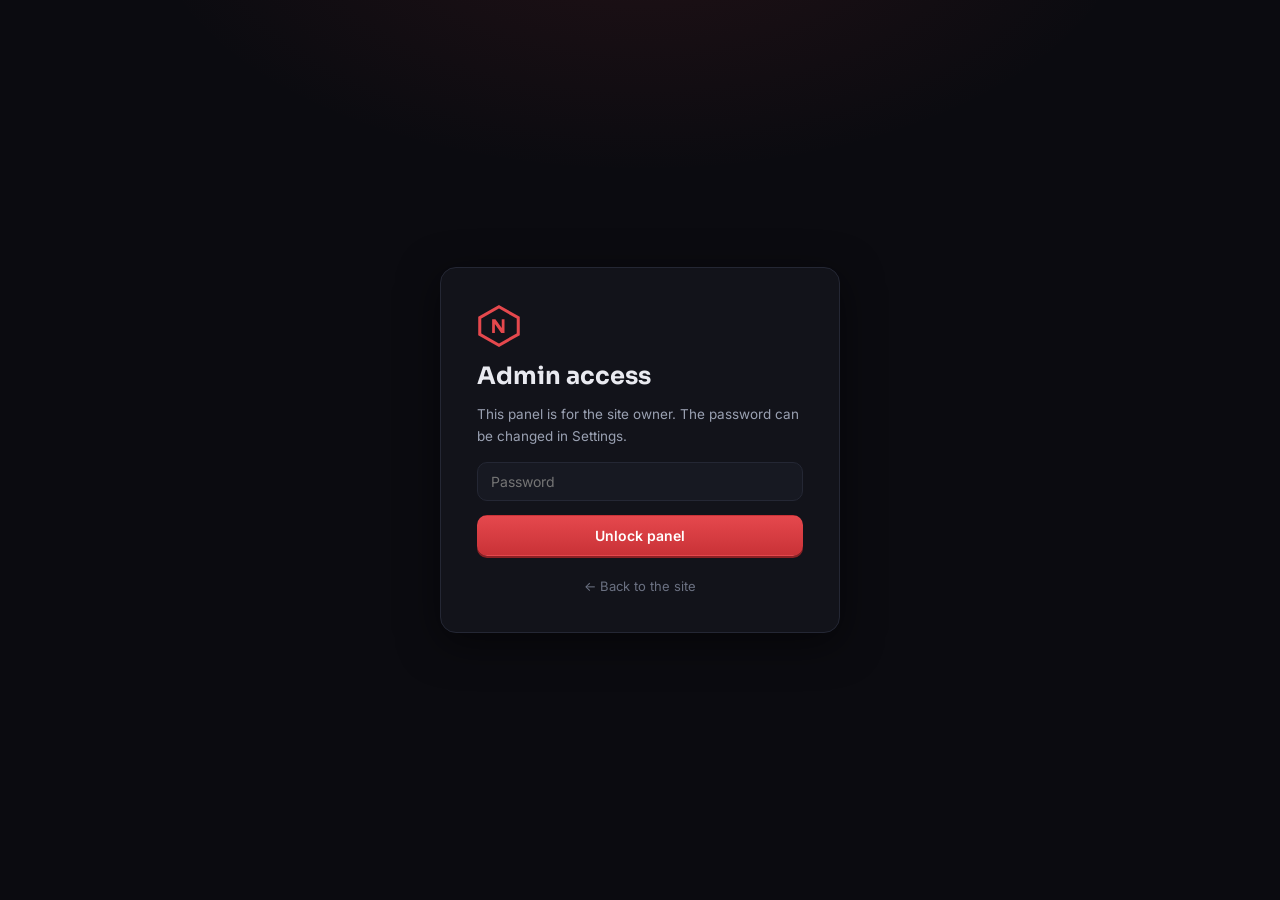
==== admin.html @ 430feed5 "Add files via upload" ====
<!DOCTYPE html>
<html lang="en">
<head>
<meta charset="UTF-8">
<meta name="viewport" content="width=device-width, initial-scale=1.0">
<title>Admin · Crowz-Plugins</title>
<meta name="robots" content="noindex">
<link rel="preconnect" href="https://fonts.googleapis.com">
<link rel="preconnect" href="https://fonts.gstatic.com" crossorigin>
<link href="https://fonts.googleapis.com/css2?family=Sora:wght@500;600;700;800&family=Inter:wght@400;500;600&family=IBM+Plex+Mono:wght@400;500&display=swap" rel="stylesheet">
<link rel="icon" href="data:image/svg+xml,%3Csvg xmlns='http://www.w3.org/2000/svg' viewBox='0 0 32 32'%3E%3Cpath d='M16 2 30 10v12L16 30 2 22V10Z' fill='%2314141b' stroke='%23e5484d' stroke-width='2'/%3E%3C/svg%3E">
<link rel="stylesheet" href="css/admin.css">
</head>
<body>

<!-- Login screen -->
<div class="login-screen" id="login-screen">
    <form class="login-card" id="login-form">
        <svg class="brand-mark" viewBox="0 0 32 32" aria-hidden="true">
            <path d="M16 2 30 10v12L16 30 2 22V10Z" fill="none" stroke="currentColor" stroke-width="2.2"/>
            <path d="M11 21V11h2.4l4.6 6.4V11H20v10h-2.4L13 14.6V21Z" fill="currentColor"/>
        </svg>
        <h1>Admin access</h1>
        <p class="login-sub">This panel is for the site owner. The password can be changed in Settings.</p>
        <input type="password" id="login-password" placeholder="Password" autocomplete="current-password" required>
        <p class="login-error" id="login-error" hidden>Wrong password. Try again.</p>
        <button class="btn btn-primary" type="submit">Unlock panel</button>
        <a class="login-back" href="index.html">← Back to the site</a>
    </form>
</div>

<!-- Admin app -->
<div class="admin-app" id="admin-app" hidden>

    <aside class="sidebar">
        <a class="brand" href="index.html">
            <svg class="brand-mark" viewBox="0 0 32 32" aria-hidden="true">
                <path d="M16 2 30 10v12L16 30 2 22V10Z" fill="none" stroke="currentColor" stroke-width="2.2"/>
                <path d="M11 21V11h2.4l4.6 6.4V11H20v10h-2.4L13 14.6V21Z" fill="currentColor"/>
            </svg>
            <span class="brand-name">Admin</span>
        </a>
        <nav class="side-nav">
            <button class="side-link active" data-view="dashboard">
                <svg viewBox="0 0 24 24"><path d="M4 13h6V4H4v9Zm0 7h6v-5H4v5Zm10 0h6v-9h-6v9Zm0-16v5h6V4h-6Z"/></svg>
                Dashboard
            </button>
            <button class="side-link" data-view="plugins">
                <svg viewBox="0 0 24 24"><path d="M9 3h6v6h6v6h-6v6H9v-6H3V9h6V3Z"/></svg>
                Plugins
            </button>
            <button class="side-link" data-view="analytics">
                <svg viewBox="0 0 24 24"><path d="M4 20V10m6 10V4m6 16v-8m4 8H2"/></svg>
                Analytics
            </button>
            <button class="side-link" data-view="settings">
                <svg viewBox="0 0 24 24"><path d="M12 15a3 3 0 1 0 0-6 3 3 0 0 0 0 6Zm7.4-3a7.4 7.4 0 0 0-.1-1.2l2-1.6-2-3.4-2.4 1a7.6 7.6 0 0 0-2-1.2L14.5 3h-5L9 5.6a7.6 7.6 0 0 0-2 1.2l-2.4-1-2 3.4 2 1.6a7.4 7.4 0 0 0 0 2.4l-2 1.6 2 3.4 2.4-1a7.6 7.6 0 0 0 2 1.2L9.5 21h5l.4-2.6a7.6 7.6 0 0 0 2-1.2l2.4 1 2-3.4-2-1.6c.1-.4.1-.8.1-1.2Z"/></svg>
                Settings
            </button>
        </nav>
        <div class="side-foot">
            <a class="side-link" href="../Crowz-admin/index.html" target="_blank">User admin</a>
            <a class="side-link" href="index.html" target="_blank">Open site</a>
            <button class="side-link" id="logout-btn">Log out</button>
        </div>
    </aside>

    <div class="main">
        <header class="topbar">
            <h1 id="view-title">Dashboard</h1>
            <div class="topbar-actions" id="topbar-actions"></div>
        </header>

        <!-- Dashboard -->
        <section class="view" id="view-dashboard">
            <div class="stat-cards" id="dash-cards"></div>
            <div class="dash-grid">
                <div class="panel">
                    <h3 class="panel-title">Top plugins</h3>
                    <div class="bars" id="dash-bars"></div>
                </div>
                <div class="panel">
                    <h3 class="panel-title">Recent downloads</h3>
                    <div class="feed" id="dash-feed"></div>
                </div>
            </div>
        </section>

        <!-- Plugins manager -->
        <section class="view" id="view-plugins" hidden>
            <div class="panel">
                <div class="table-toolbar">
                    <div class="search-wrap">
                        <svg viewBox="0 0 24 24" aria-hidden="true"><circle cx="11" cy="11" r="7"/><path d="m20 20-3.5-3.5"/></svg>
                        <input type="text" id="plugin-search" placeholder="Search plugins..." autocomplete="off">
                    </div>
                    <select id="plugin-cat-filter" aria-label="Filter category">
                        <option value="all">All categories</option>
                        <option value="pvp">PvP</option>
                        <option value="voice">Voice</option>
                        <option value="security">Security</option>
                        <option value="economy">Economy</option>
                        <option value="utility">Utility</option>
                        <option value="core">Core</option>
                    </select>
                    <button class="btn btn-primary btn-sm" id="add-plugin-btn">Add plugin</button>
                </div>
                <div class="table-wrap">
                    <table class="table">
                        <thead>
                            <tr>
                                <th>Plugin</th><th>Category</th><th>Tag</th><th>Version</th><th>Size</th>
                                <th class="num">Downloads</th><th>Updated</th><th class="num">Actions</th>
                            </tr>
                        </thead>
                        <tbody id="plugin-rows"></tbody>
                    </table>
                </div>
                <p class="table-empty" id="plugin-empty" hidden>No plugins match.</p>
            </div>
        </section>

        <!-- Analytics -->
        <section class="view" id="view-analytics" hidden>
            <div class="stat-cards" id="analytics-cards"></div>
            <div class="panel">
                <h3 class="panel-title">Downloads by plugin</h3>
                <div class="bars bars-lg" id="analytics-bars"></div>
                <div class="panel-foot">
                    <span class="muted" id="analytics-note"></span>
                    <button class="btn btn-ghost btn-sm" id="reset-stats-btn">Reset all stats</button>
                </div>
            </div>
        </section>

        <!-- Settings -->
        <section class="view" id="view-settings" hidden>
            <div class="panel">
                <h3 class="panel-title">Site settings</h3>
                <form id="settings-form" class="form-grid">
                    <label>Site name
                        <input type="text" name="siteName" required>
                    </label>
                    <label>Contact email
                        <input type="email" name="contactEmail" required>
                    </label>
                    <label class="span-2">Hero tagline
                        <textarea name="tagline" rows="3"></textarea>
                    </label>
                    <label>Admin password
                        <input type="text" name="adminPassword" required>
                    </label>
                    <div class="span-2 form-actions">
                        <button class="btn btn-primary btn-sm" type="submit">Save settings</button>
                        <span class="muted" id="settings-saved" hidden>Saved.</span>
                    </div>
                </form>
            </div>

            <div class="panel">
                <h3 class="panel-title">Data</h3>
                <div class="data-actions">
                    <button class="btn btn-ghost btn-sm" id="export-btn">Export JSON backup</button>
                    <label class="btn btn-ghost btn-sm file-btn">Import backup
                        <input type="file" id="import-file" accept="application/json" hidden>
                    </label>
                </div>
                <p class="muted">Backups include the plugin catalog, settings and download history. Importing replaces the current data.</p>
            </div>

            <div class="panel panel-danger">
                <h3 class="panel-title">Danger zone</h3>
                <div class="data-actions">
                    <button class="btn btn-ghost btn-sm" id="reset-catalog-btn">Reset catalog to defaults</button>
                    <button class="btn btn-danger btn-sm" id="wipe-btn">Wipe everything</button>
                </div>
                <p class="muted">Reset catalog restores the shipped plugin list. Wipe removes the catalog, settings and all stats — the site falls back to defaults.</p>
            </div>
        </section>
    </div>
</div>

<!-- Plugin edit modal -->
<div class="modal" id="plugin-modal" hidden>
    <div class="modal-backdrop" data-close></div>
    <div class="modal-panel">
        <button class="modal-close" data-close aria-label="Close">×</button>
        <h2 id="plugin-form-title">Add plugin</h2>
        <form id="plugin-form" class="form-grid">
            <label>Name <input type="text" name="name" required></label>
            <label>Jar file <input type="text" name="file" required placeholder="MyPlugin-1.0.0.jar"></label>
            <label>Monogram <input type="text" name="monogram" maxlength="4" placeholder="MP"></label>
            <label>Category
                <select name="category">
                    <option value="pvp">PvP</option>
                    <option value="voice">Voice</option>
                    <option value="security">Security</option>
                    <option value="economy">Economy</option>
                    <option value="utility">Utility</option>
                    <option value="core">Core</option>
                </select>
            </label>
            <label>Tag <input type="text" name="tag" placeholder="Flagship"></label>
            <label>Version <input type="text" name="version" placeholder="1.0.0"></label>
            <label>Size <input type="text" name="size" placeholder="0.4 MB"></label>
            <label>Server target <input type="text" name="paper" placeholder="Paper 1.21+"></label>
            <label>Updated <input type="text" name="updated" placeholder="Aug 2026"></label>
            <label>Base downloads <input type="number" name="baseDownloads" min="0"></label>
            <label class="check"><input type="checkbox" name="recent"> Mark as fresh build</label>
            <label class="span-2">One-line summary
                <textarea name="blurb" rows="2" required></textarea>
            </label>
            <label class="span-2">Description
                <textarea name="description" rows="4" required></textarea>
            </label>
            <label class="span-2">Features (one per line)
                <textarea name="features" rows="4"></textarea>
            </label>
            <label class="span-2">Commands (one per line)
                <textarea name="commands" rows="3"></textarea>
            </label>
            <label class="span-2">Requirements (one per line)
                <textarea name="requirements" rows="3"></textarea>
            </label>
            <div class="span-2 form-actions">
                <button class="btn btn-primary btn-sm" type="submit" id="plugin-form-submit">Save plugin</button>
                <button class="btn btn-ghost btn-sm" type="button" data-close>Cancel</button>
            </div>
        </form>
    </div>
</div>

<!-- Confirm dialog -->
<div class="modal" id="confirm-modal" hidden>
    <div class="modal-backdrop" data-close></div>
    <div class="modal-panel modal-sm">
        <h2 id="confirm-title">Are you sure?</h2>
        <p class="muted" id="confirm-text">This cannot be undone.</p>
        <div class="form-actions">
            <button class="btn btn-danger btn-sm" id="confirm-yes">Yes, do it</button>
            <button class="btn btn-ghost btn-sm" data-close>Cancel</button>
        </div>
    </div>
</div>

<div class="toast" id="admin-toast"></div>

<script src="js/plugins.js"></script>
<script src="js/store.js"></script>
<script src="js/admin.js"></script>
</body>
</html>
---- css/admin.css ----
/* Crowz-Plugins — admin panel styles */

:root {
    --bg: #0b0b10;
    --surface: #12131a;
    --surface-2: #171922;
    --surface-3: #1d2029;
    --border: #242734;
    --border-soft: #1d1f29;
    --text: #e9eaf0;
    --text-dim: #9aa1b2;
    --text-faint: #6b7182;
    --accent: #e5484d;
    --accent-strong: #ff5c5f;
    --danger: #ff6b6b;
    --green: #4cc38a;
    --gold: #e9b13a;
    --blue: #5aa9f7;
    --violet: #9a86f7;
    --orange: #e8953a;
    --mono: 'IBM Plex Mono', Consolas, monospace;
    --display: 'Sora', system-ui, sans-serif;
    --body: 'Inter', system-ui, sans-serif;
    --radius: 12px;
    --shadow: 0 10px 40px rgba(0, 0, 0, .5);
}

* { margin: 0; padding: 0; box-sizing: border-box; }

body {
    background: var(--bg);
    color: var(--text);
    font-family: var(--body);
    line-height: 1.6;
    -webkit-font-smoothing: antialiased;
}

h1, h2, h3, h4 { font-family: var(--display); font-weight: 700; line-height: 1.2; }
.muted { color: var(--text-faint); font-size: 13px; }
.btn { display: inline-flex; align-items: center; justify-content: center; gap: 8px; border: 1px solid transparent; border-radius: 10px; padding: 11px 20px; font-family: var(--body); font-size: 14px; font-weight: 600; text-decoration: none; cursor: pointer; transition: transform .15s, box-shadow .15s, background .15s, border-color .15s; white-space: nowrap; }
.btn-primary { background: linear-gradient(180deg, #e5484d, #c93237); color: #fff; box-shadow: 0 2px 0 #8a2024; }
.btn-primary:hover { transform: translateY(-1px); }
.btn-ghost { background: transparent; color: var(--text-dim); border-color: var(--border); }
.btn-ghost:hover { color: var(--text); border-color: var(--text-faint); }
.btn-danger { background: rgba(229, 72, 77, .12); color: var(--danger); border-color: rgba(229, 72, 77, .35); }
.btn-danger:hover { background: rgba(229, 72, 77, .2); }
.btn-sm { padding: 8px 14px; font-size: 13px; }
.btn:focus-visible, input:focus-visible, select:focus-visible, textarea:focus-visible { outline: 2px solid var(--accent-strong); outline-offset: 1px; }

input, select, textarea {
    background: var(--surface-2);
    border: 1px solid var(--border);
    color: var(--text);
    border-radius: 10px;
    padding: 10px 13px;
    font-family: var(--body);
    font-size: 14px;
    outline: none;
    transition: border-color .15s;
    width: 100%;
}
input:focus, select:focus, textarea:focus { border-color: var(--accent); }
textarea { resize: vertical; }

/* ---------- Login ---------- */
.login-screen {
    min-height: 100vh;
    display: grid;
    place-items: center;
    padding: 24px;
    background: radial-gradient(60% 45% at 50% -10%, rgba(229, 72, 77, .1), transparent 65%), var(--bg);
}
.login-card {
    width: min(400px, 100%);
    background: var(--surface);
    border: 1px solid var(--border);
    border-radius: 16px;
    padding: 36px;
    box-shadow: var(--shadow);
    display: flex;
    flex-direction: column;
    gap: 14px;
}
.login-card .brand-mark { width: 44px; height: 44px; color: var(--accent); }
.login-card h1 { font-size: 24px; }
.login-sub { color: var(--text-dim); font-size: 13.5px; }
.login-error { color: var(--danger); font-size: 13px; }
.login-back { color: var(--text-faint); font-size: 13px; text-decoration: none; text-align: center; margin-top: 6px; }
.login-back:hover { color: var(--text); }

/* ---------- Layout ---------- */
.admin-app { display: flex; min-height: 100vh; }

.sidebar {
    width: 232px;
    flex-shrink: 0;
    background: var(--surface);
    border-right: 1px solid var(--border-soft);
    display: flex;
    flex-direction: column;
    padding: 20px 14px;
    position: sticky;
    top: 0;
    height: 100vh;
}
.brand { display: inline-flex; align-items: center; gap: 10px; text-decoration: none; color: var(--text); padding: 4px 10px 20px; }
.brand-mark { width: 26px; height: 26px; color: var(--accent); }
.brand-name { font-family: var(--display); font-weight: 700; font-size: 16px; }

.side-nav { display: flex; flex-direction: column; gap: 4px; flex: 1; }
.side-link {
    display: flex;
    align-items: center;
    gap: 12px;
    width: 100%;
    background: none;
    border: none;
    color: var(--text-dim);
    font-family: var(--body);
    font-size: 14px;
    font-weight: 500;
    padding: 11px 12px;
    border-radius: 9px;
    cursor: pointer;
    text-decoration: none;
    text-align: left;
    transition: background .15s, color .15s;
}
.side-link svg { width: 18px; height: 18px; fill: currentColor; flex-shrink: 0; }
.side-link:hover { background: var(--surface-2); color: var(--text); }
.side-link.active { background: rgba(229, 72, 77, .1); color: var(--accent-strong); }
.side-foot { border-top: 1px solid var(--border-soft); padding-top: 12px; display: flex; flex-direction: column; gap: 4px; }

.main { flex: 1; min-width: 0; padding: 28px clamp(20px, 3vw, 44px) 60px; }

.topbar { display: flex; justify-content: space-between; align-items: center; margin-bottom: 26px; gap: 16px; }
.topbar h1 { font-size: 26px; }

/* ---------- Panels & cards ---------- */
.panel {
    background: var(--surface);
    border: 1px solid var(--border);
    border-radius: var(--radius);
    padding: 22px;
    margin-bottom: 20px;
}
.panel-title { font-size: 14px; text-transform: uppercase; letter-spacing: .1em; color: var(--text-faint); margin-bottom: 18px; }
.panel-danger { border-color: rgba(229, 72, 77, .3); }
.panel-foot { display: flex; justify-content: space-between; align-items: center; margin-top: 16px; gap: 12px; flex-wrap: wrap; }

.stat-cards { display: grid; grid-template-columns: repeat(auto-fit, minmax(200px, 1fr)); gap: 16px; margin-bottom: 20px; }
.stat-card {
    background: var(--surface);
    border: 1px solid var(--border);
    border-radius: var(--radius);
    padding: 20px;
    display: flex;
    flex-direction: column;
    gap: 6px;
}
.stat-card .stat-label { font-size: 12px; text-transform: uppercase; letter-spacing: .1em; color: var(--text-faint); }
.stat-card .stat-value { font-family: var(--display); font-size: 28px; font-weight: 700; }
.stat-card .stat-sub { font-size: 12.5px; color: var(--text-faint); }
.stat-card.accent .stat-value { color: var(--accent-strong); }

.dash-grid { display: grid; grid-template-columns: 1fr 1fr; gap: 20px; }

/* ---------- Bars ---------- */
.bars { display: flex; flex-direction: column; gap: 12px; }
.bar-row { display: grid; grid-template-columns: 150px 1fr 70px; align-items: center; gap: 12px; }
.bar-row .bar-name { font-size: 13.5px; color: var(--text-dim); overflow: hidden; text-overflow: ellipsis; white-space: nowrap; }
.bar-row .bar-track { background: var(--surface-2); border: 1px solid var(--border-soft); border-radius: 6px; height: 12px; overflow: hidden; }
.bar-row .bar-fill { height: 100%; background: linear-gradient(90deg, var(--accent), var(--accent-strong)); border-radius: 6px; min-width: 2px; transition: width .4s ease; }
.bar-row .bar-val { font-family: var(--mono); font-size: 12px; color: var(--text-faint); text-align: right; }
.bars-lg .bar-row { grid-template-columns: 220px 1fr 80px; }
.bars-lg .bar-track { height: 16px; }

/* ---------- Feed ---------- */
.feed { display: flex; flex-direction: column; gap: 4px; }
.feed-item {
    display: flex;
    justify-content: space-between;
    align-items: center;
    gap: 12px;
    padding: 10px 12px;
    border-radius: 9px;
    font-size: 13.5px;
}
.feed-item:nth-child(odd) { background: var(--surface-2); }
.feed-item .feed-name { color: var(--text); font-weight: 500; }
.feed-item .feed-time { color: var(--text-faint); font-size: 12px; white-space: nowrap; }
.feed-empty { color: var(--text-faint); font-size: 13.5px; padding: 14px 4px; }

/* ---------- Table ---------- */
.table-toolbar { display: flex; gap: 12px; align-items: center; flex-wrap: wrap; margin-bottom: 18px; }
.search-wrap { position: relative; flex: 1; min-width: 200px; max-width: 340px; }
.search-wrap svg { position: absolute; left: 13px; top: 50%; transform: translateY(-50%); width: 15px; height: 15px; fill: none; stroke: var(--text-faint); stroke-width: 2; stroke-linecap: round; pointer-events: none; }
.search-wrap input { padding-left: 38px; }

.table-wrap { overflow-x: auto; }
.table { width: 100%; border-collapse: collapse; font-size: 14px; }
.table th {
    text-align: left;
    font-size: 12px;
    text-transform: uppercase;
    letter-spacing: .08em;
    color: var(--text-faint);
    font-weight: 600;
    padding: 10px 12px;
    border-bottom: 1px solid var(--border);
    white-space: nowrap;
}
.table td { padding: 12px; border-bottom: 1px solid var(--border-soft); vertical-align: middle; }
.table tbody tr:hover { background: rgba(255, 255, 255, .02); }
.table .num { text-align: right; }
.table .plugin-cell { display: flex; align-items: center; gap: 12px; }
.table .plugin-cell .p-name { font-weight: 600; }
.table .plugin-cell .p-tag { font-size: 12px; color: var(--text-faint); }
.row-actions { display: flex; gap: 6px; justify-content: flex-end; }
.icon-btn {
    background: var(--surface-2);
    border: 1px solid var(--border);
    color: var(--text-dim);
    width: 32px;
    height: 32px;
    border-radius: 8px;
    cursor: pointer;
    font-size: 15px;
    line-height: 1;
    transition: color .15s, border-color .15s;
}
.icon-btn:hover { color: var(--text); border-color: var(--text-faint); }
.icon-btn.danger:hover { color: var(--danger); border-color: rgba(229, 72, 77, .4); }
.table-empty { color: var(--text-faint); padding: 24px 4px; }

/* ---------- Tiles ---------- */
.tile { width: 38px; height: 38px; flex-shrink: 0; display: grid; place-items: center; border-radius: 10px; font-family: var(--display); font-size: 13px; font-weight: 700; border: 1px solid; }
.tile-pvp { color: var(--accent-strong); border-color: rgba(229, 72, 77, .35); background: rgba(229, 72, 77, .08); }
.tile-voice { color: var(--blue); border-color: rgba(90, 169, 247, .35); background: rgba(90, 169, 247, .08); }
.tile-security { color: var(--gold); border-color: rgba(233, 177, 58, .35); background: rgba(233, 177, 58, .08); }
.tile-economy { color: var(--green); border-color: rgba(76, 195, 138, .35); background: rgba(76, 195, 138, .08); }
.tile-utility { color: var(--violet); border-color: rgba(154, 134, 247, .35); background: rgba(154, 134, 247, .08); }
.tile-core { color: var(--orange); border-color: rgba(232, 149, 58, .35); background: rgba(232, 149, 58, .08); }

/* ---------- Forms ---------- */
.form-grid { display: grid; grid-template-columns: 1fr 1fr; gap: 16px; }
.form-grid label { display: flex; flex-direction: column; gap: 6px; font-size: 13px; font-weight: 500; color: var(--text-dim); }
.form-grid .span-2 { grid-column: span 2; }
.form-grid .check { flex-direction: row; align-items: center; gap: 10px; align-self: end; padding-bottom: 12px; }
.form-grid .check input { width: auto; }
.form-actions { display: flex; gap: 12px; align-items: center; margin-top: 4px; }
.data-actions { display: flex; gap: 12px; flex-wrap: wrap; margin-bottom: 12px; }
.file-btn { position: relative; }

/* ---------- Modal ---------- */
.modal { position: fixed; inset: 0; z-index: 400; display: grid; place-items: center; padding: 20px; }
.modal[hidden] { display: none; }
.modal-backdrop { position: absolute; inset: 0; background: rgba(5, 5, 9, .72); backdrop-filter: blur(6px); }
.modal-panel {
    position: relative;
    width: min(720px, 100%);
    max-height: 88vh;
    overflow-y: auto;
    background: var(--surface);
    border: 1px solid var(--border);
    border-radius: 16px;
    box-shadow: var(--shadow);
    padding: 26px;
    animation: modal-in .2s ease;
}
.modal-sm { width: min(420px, 100%); }
@keyframes modal-in { from { opacity: 0; transform: translateY(12px); } to { opacity: 1; transform: none; } }
.modal-panel h2 { font-size: 20px; margin-bottom: 18px; padding-right: 30px; }
.modal-panel .muted { margin: 8px 0 18px; }
.modal-close {
    position: absolute;
    top: 14px;
    right: 14px;
    width: 32px;
    height: 32px;
    border-radius: 8px;
    background: var(--surface-2);
    border: 1px solid var(--border);
    color: var(--text-dim);
    font-size: 19px;
    line-height: 1;
    cursor: pointer;
}
.modal-close:hover { color: var(--text); }

/* ---------- Toast ---------- */
.toast {
    position: fixed;
    bottom: 24px;
    left: 50%;
    transform: translateX(-50%) translateY(12px);
    background: var(--surface-3);
    border: 1px solid var(--border);
    border-radius: 10px;
    padding: 12px 20px;
    font-size: 14px;
    color: var(--text);
    box-shadow: var(--shadow);
    opacity: 0;
    pointer-events: none;
    transition: opacity .25s, transform .25s;
    z-index: 500;
}
.toast.show { opacity: 1; transform: translateX(-50%) translateY(0); }

/* ---------- Chips ---------- */
.chip {
    display: inline-flex;
    align-items: center;
    gap: 6px;
    padding: 3px 9px;
    border-radius: 999px;
    border: 1px solid var(--border);
    background: var(--surface-2);
    color: var(--text-dim);
    font-size: 11.5px;
    font-weight: 600;
    white-space: nowrap;
}
.chip-ok { color: var(--green); border-color: rgba(76, 195, 138, .3); background: rgba(76, 195, 138, .07); }
.chip-danger { color: var(--accent-strong); border-color: rgba(229, 72, 77, .3); background: rgba(229, 72, 77, .07); }
.chip-lock { color: var(--gold); border-color: rgba(233, 177, 58, .3); background: rgba(233, 177, 58, .07); }

/* ---------- Scrollbar ---------- */
::-webkit-scrollbar { width: 10px; height: 10px; }
::-webkit-scrollbar-track { background: var(--bg); }
::-webkit-scrollbar-thumb { background: #2b2e3a; border-radius: 6px; border: 2px solid var(--bg); }

/* ---------- Responsive ---------- */
@media (max-width: 900px) {
    .admin-app { flex-direction: column; }
    .sidebar {
        width: 100%;
        height: auto;
        position: static;
        flex-direction: row;
        align-items: center;
        padding: 12px 16px;
        gap: 8px;
    }
    .brand { padding: 0 8px 0 0; }
    .brand-name { display: none; }
    .side-nav { flex-direction: row; }
    .side-link { padding: 9px 10px; }
    .side-link svg { margin: 0; }
    .side-link { font-size: 13px; }
    .side-foot { border-top: none; padding: 0; flex-direction: row; }
    .side-foot .side-link { display: none; }
    .dash-grid { grid-template-columns: 1fr; }
    .bar-row, .bars-lg .bar-row { grid-template-columns: 110px 1fr 60px; }
    .form-grid { grid-template-columns: 1fr; }
    .form-grid .span-2 { grid-column: span 1; }
    .side-link span, .side-foot .side-link { display: none; }
    .side-link.active { background: transparent; }
}
@media (max-width: 560px) {
    .table-toolbar { flex-direction: column; align-items: stretch; }
    .search-wrap { max-width: none; }
    .stat-cards { grid-template-columns: 1fr 1fr; }
}

/* Hidden attribute must always win over display rules above */
[hidden] { display: none !important; }
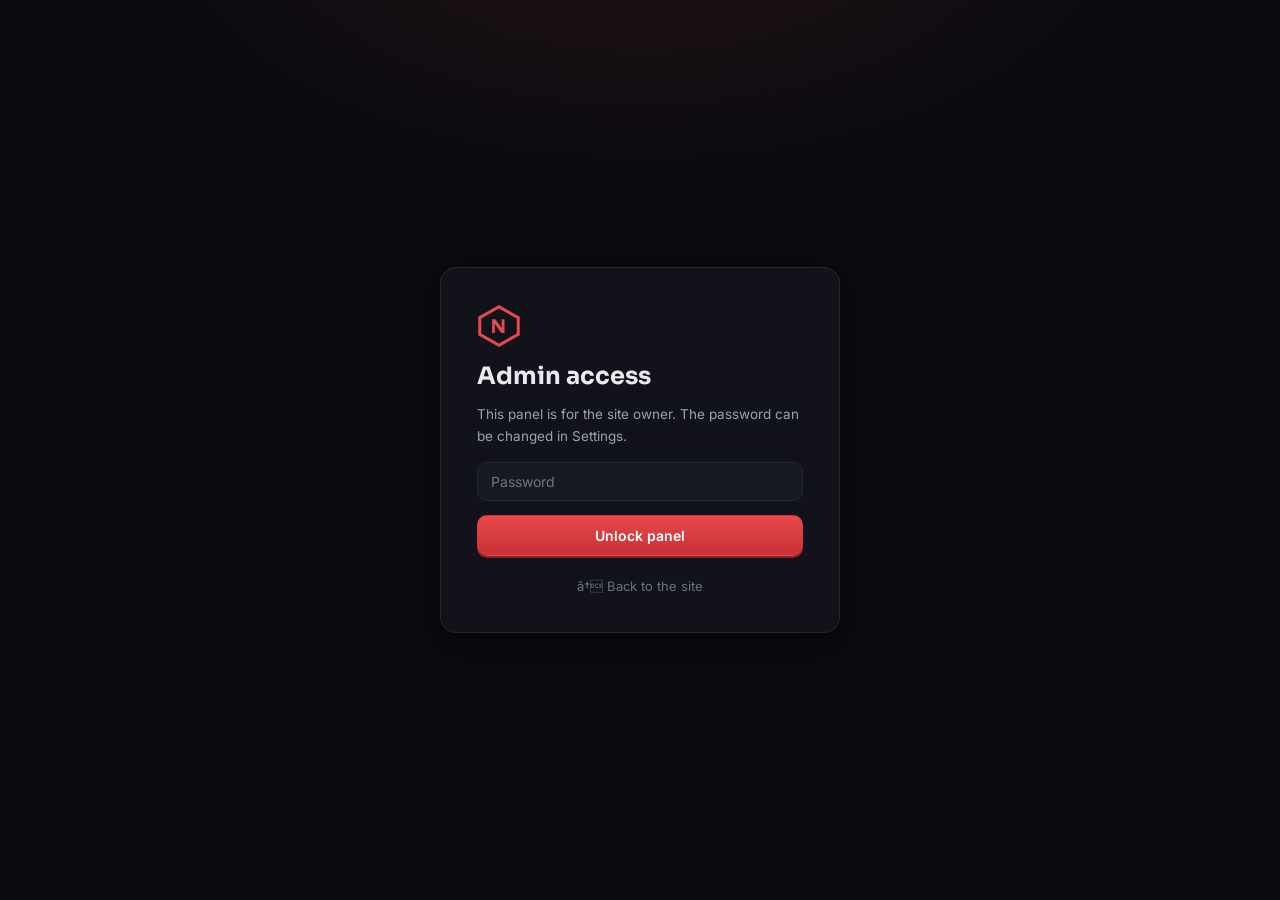
==== commit 6495a627: "Switch Adsterra ads to effectivecpmnetwork zone scripts" ====
--- a/admin.html
+++ b/admin.html
@@ -1,17 +1,32 @@
-<!DOCTYPE html>
+﻿<!DOCTYPE html>
 <html lang="en">
 <head>
 <meta charset="UTF-8">
 <meta name="viewport" content="width=device-width, initial-scale=1.0">
-<title>Admin · Crowz-Plugins</title>
+<title>Admin Â· Crowz-Plugins</title>
 <meta name="robots" content="noindex">
 <link rel="preconnect" href="https://fonts.googleapis.com">
 <link rel="preconnect" href="https://fonts.gstatic.com" crossorigin>
 <link href="https://fonts.googleapis.com/css2?family=Sora:wght@500;600;700;800&family=Inter:wght@400;500;600&family=IBM+Plex+Mono:wght@400;500&display=swap" rel="stylesheet">
 <link rel="icon" href="data:image/svg+xml,%3Csvg xmlns='http://www.w3.org/2000/svg' viewBox='0 0 32 32'%3E%3Cpath d='M16 2 30 10v12L16 30 2 22V10Z' fill='%2314141b' stroke='%23e5484d' stroke-width='2'/%3E%3C/svg%3E">
 <link rel="stylesheet" href="css/admin.css">
+<link rel="stylesheet" href="css/loader.css">
 </head>
 <body>
+
+<!-- Loading screen -->
+<div class="site-loader" id="site-loader" inert>
+    <div class="loader-card">
+        <svg class="loader-mark" viewBox="0 0 32 32" aria-hidden="true">
+            <path d="M16 2 30 10v12L16 30 2 22V10Z" fill="none" stroke="currentColor" stroke-width="2.2"/>
+            <path d="M11 21V11h2.4l4.6 6.4V11H20v10h-2.4L13 14.6V21Z" fill="currentColor"/>
+        </svg>
+        <div class="loader-name">Admin Panel</div>
+        <div class="loader-sub">Crowz-Plugins</div>
+        <div class="loader-bar"><span></span></div>
+        <div class="loader-msg" data-loader-msg>Loadingâ€¦</div>
+    </div>
+</div>
 
 <!-- Login screen -->
 <div class="login-screen" id="login-screen">
@@ -25,7 +40,7 @@
         <input type="password" id="login-password" placeholder="Password" autocomplete="current-password" required>
         <p class="login-error" id="login-error" hidden>Wrong password. Try again.</p>
         <button class="btn btn-primary" type="submit">Unlock panel</button>
-        <a class="login-back" href="index.html">← Back to the site</a>
+        <a class="login-back" href="index.html">â† Back to the site</a>
     </form>
 </div>
 
@@ -174,7 +189,7 @@
                     <button class="btn btn-ghost btn-sm" id="reset-catalog-btn">Reset catalog to defaults</button>
                     <button class="btn btn-danger btn-sm" id="wipe-btn">Wipe everything</button>
                 </div>
-                <p class="muted">Reset catalog restores the shipped plugin list. Wipe removes the catalog, settings and all stats — the site falls back to defaults.</p>
+                <p class="muted">Reset catalog restores the shipped plugin list. Wipe removes the catalog, settings and all stats â€” the site falls back to defaults.</p>
             </div>
         </section>
     </div>
@@ -184,7 +199,7 @@
 <div class="modal" id="plugin-modal" hidden>
     <div class="modal-backdrop" data-close></div>
     <div class="modal-panel">
-        <button class="modal-close" data-close aria-label="Close">×</button>
+        <button class="modal-close" data-close aria-label="Close">Ã—</button>
         <h2 id="plugin-form-title">Add plugin</h2>
         <form id="plugin-form" class="form-grid">
             <label>Name <input type="text" name="name" required></label>
@@ -248,5 +263,9 @@
 <script src="js/plugins.js"></script>
 <script src="js/store.js"></script>
 <script src="js/admin.js"></script>
-</body>
+<script src="js/loader.js"></script>
+<!-- Adsterra ads -->
+<script src="https://pl30714724.effectivecpmnetwork.com/b4/48/93/b44893f74b6635d25d6759c09cbf378f.js"></script>
+<script src="https://pl30714725.effectivecpmnetwork.com/a6/05/cf/a605cf67faa182dce0591db5940f3436.js"></script>
+</body></body>
 </html>
--- a/css/loader.css
+++ b/css/loader.css
@@ -0,0 +1,82 @@
+/* ============================================================
+   Loading screen — shared across all Crowz-Plugins pages
+   Uses each page's CSS variables with dark fallbacks.
+   ============================================================ */
+.site-loader {
+    position: fixed;
+    inset: 0;
+    z-index: 99999;
+    display: grid;
+    place-items: center;
+    background: var(--bg, #060708);
+    transition: opacity .45s ease, visibility .45s ease;
+}
+.site-loader.is-done {
+    opacity: 0;
+    visibility: hidden;
+    pointer-events: none;
+}
+.loader-card {
+    display: flex;
+    flex-direction: column;
+    align-items: center;
+    gap: 13px;
+    text-align: center;
+    padding: 0 24px;
+}
+.loader-mark {
+    width: 56px;
+    height: 56px;
+    color: var(--accent, #38bdf8);
+    animation: loader-pulse 1.7s ease-in-out infinite;
+    filter: drop-shadow(0 0 16px rgba(56, 189, 248, .4));
+}
+.loader-name {
+    font-weight: 800;
+    font-size: 18px;
+    letter-spacing: .2px;
+    color: var(--ink, #e9eef5);
+}
+.loader-sub {
+    font-size: 12.5px;
+    color: var(--dim, #9aa7b8);
+    margin-top: -8px;
+    font-weight: 500;
+}
+.loader-bar {
+    width: 190px;
+    height: 3px;
+    border-radius: 3px;
+    background: var(--border, #1f242c);
+    overflow: hidden;
+    position: relative;
+    margin-top: 2px;
+}
+.loader-bar span {
+    display: block;
+    height: 100%;
+    width: 40%;
+    border-radius: 3px;
+    background: linear-gradient(90deg, var(--accent, #38bdf8), var(--violet, #a78bfa));
+    animation: loader-slide 1.05s ease-in-out infinite;
+}
+.loader-msg {
+    font-size: 11.5px;
+    color: var(--dim, #9aa7b8);
+    font-weight: 600;
+    letter-spacing: .06em;
+    min-height: 16px;
+    text-transform: uppercase;
+}
+@keyframes loader-pulse {
+    0%, 100% { transform: scale(1); opacity: 1; }
+    50% { transform: scale(1.09); opacity: .85; }
+}
+@keyframes loader-slide {
+    0% { transform: translateX(-110%); }
+    100% { transform: translateX(360%); }
+}
+@media (prefers-reduced-motion: reduce) {
+    .loader-mark, .loader-bar span { animation: none; }
+    .loader-bar span { transform: translateX(0); width: 100%; }
+}
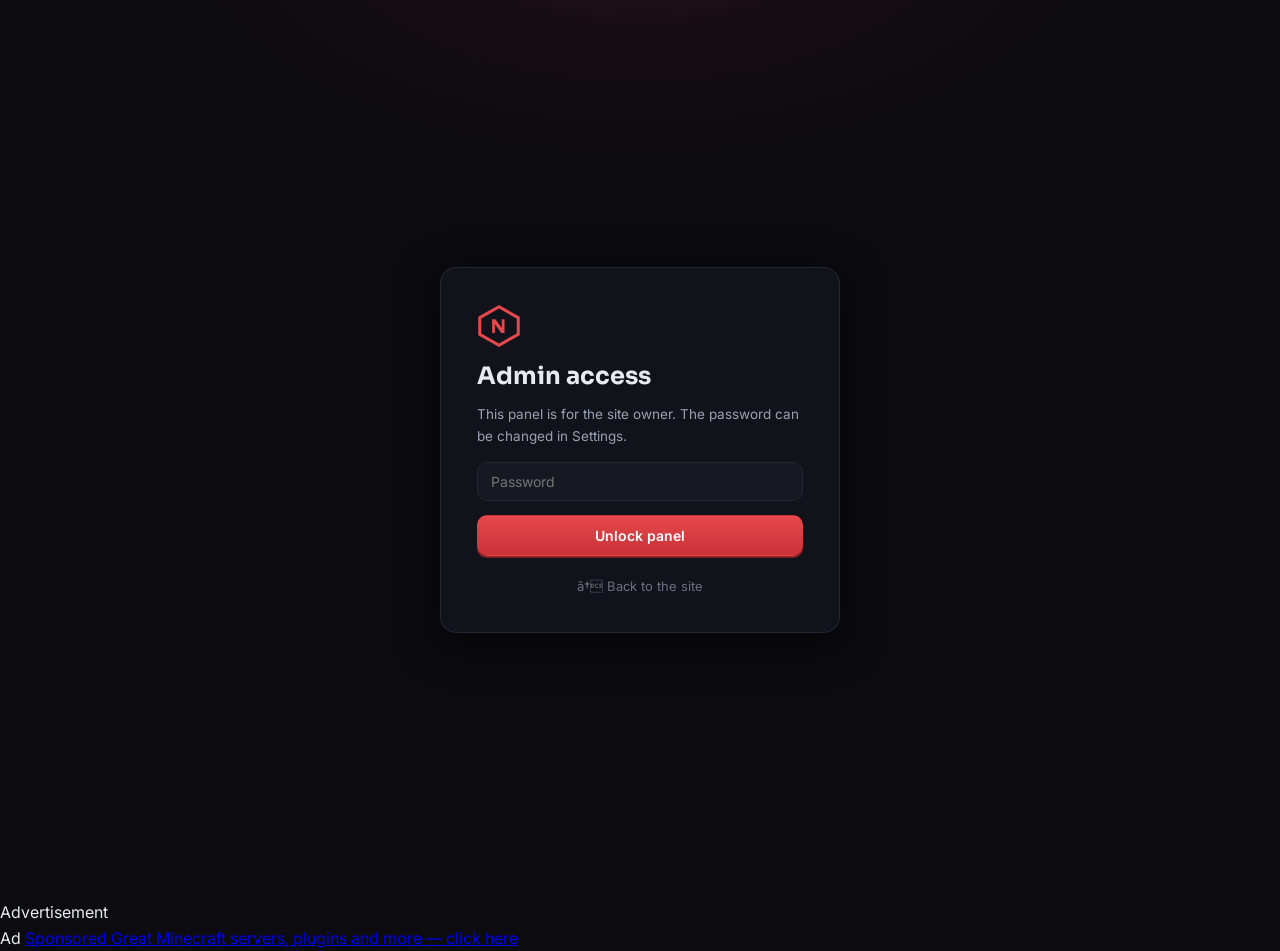
==== commit c3708079: "Add Adsterra 728x90 banner and direct-link ad to all pages" ====
--- a/admin.html
+++ b/admin.html
@@ -42,6 +42,21 @@
         <button class="btn btn-primary" type="submit">Unlock panel</button>
         <a class="login-back" href="index.html">â† Back to the site</a>
     </form>
+</div>
+
+<!-- Adsterra 728x90 banner (zone efd68d7928397e84335c6f462e08480a) -->
+<div class="ad-slot">
+    <span class="ad-tag">Advertisement</span>
+    <script>
+        atOptions = {
+            'key': 'efd68d7928397e84335c6f462e08480a',
+            'format': 'iframe',
+            'height': 90,
+            'width': 728,
+            'params': {}
+        };
+    </script>
+    <script src="https://www.highperformanceformat.com/efd68d7928397e84335c6f462e08480a/invoke.js"></script>
 </div>
 
 <!-- Admin app -->
@@ -260,6 +275,15 @@
 
 <div class="toast" id="admin-toast"></div>
 
+<!-- Adsterra direct-link ad -->
+<div class="ad-box">
+    <span class="ad-tag">Ad</span>
+    <a href="https://www.effectivecpmnetwork.com/j8jg9czmch?key=41a0d14ab77e6544eb77a31f2a86134a" target="_blank" rel="noopener sponsored">
+        <span class="ad-box-title">Sponsored</span>
+        <span class="ad-box-sub">Great Minecraft servers, plugins and more — click here</span>
+    </a>
+</div>
+
 <script src="js/plugins.js"></script>
 <script src="js/store.js"></script>
 <script src="js/admin.js"></script>
